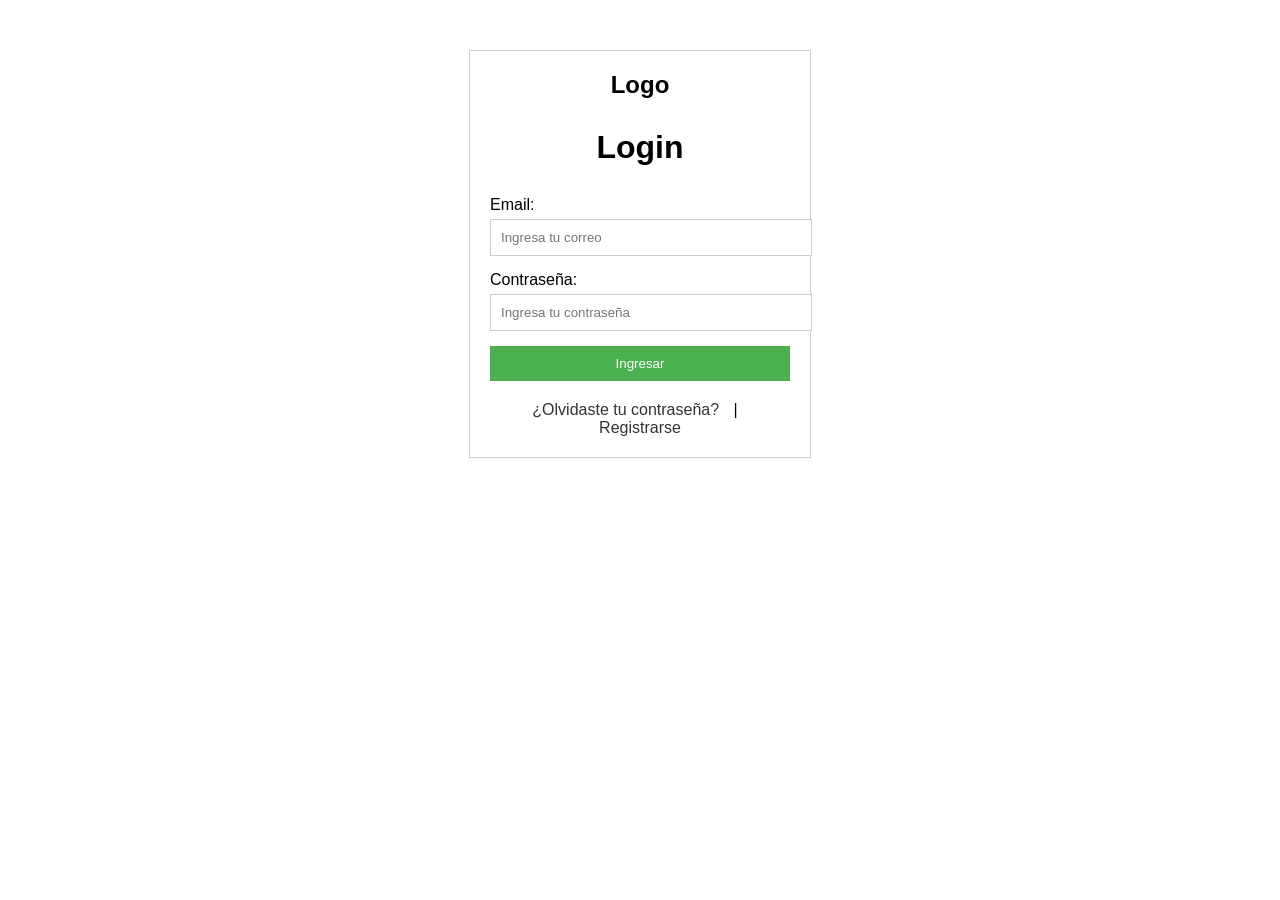
==== index.html @ 4f4e45fc "actualizacion_1" ====
<!DOCTYPE html>
<html lang="es">
<head>
    <meta charset="UTF-8">
    <title>Inicio de Sesión</title>
    <link rel="stylesheet" href="estilos.css">
</head>
<body>
    <div class="contenedor">
        <header>
            <div class="logo">Logo</div>
        </header>
        <main>
            <h1>Login</h1>
            <form>
                <label for="email">Email:</label>
                <input type="email" id="email" placeholder="Ingresa tu correo">
                <label for="password">Contraseña:</label>
                <input type="password" id="password" placeholder="Ingresa tu contraseña">
                <button type="submit">Ingresar</button>
            </form>
            <div class="enlaces">
                <a href="#">¿Olvidaste tu contraseña?</a>
                <span>|</span>
                <a href="#">Registrarse</a>
            </div>
        </main>
    </div>
</body>
</html>
---- estilos.css ----
body {
    font-family: Arial, sans-serif;
    margin: 0;
    padding: 0;
}

.contenedor {
    width: 300px;
    margin: 50px auto;
    border: 1px solid #ccc;
    padding: 20px;
}

header {
    text-align: center;
}

.logo {
    font-size: 24px;
    font-weight: bold;
}

h1 {
    text-align: center;
    margin-top: 30px;
}

form {
    margin-top: 30px;
}

label {
    display: block;
    margin-bottom: 5px;
}

input {
    width: 100%;
    padding: 10px;
    margin-bottom: 15px;
    border: 1px solid #ccc;
}

button {
    width: 100%;
    padding: 10px;
    background-color: #4CAF50;
    color: white;
    border: none;
    cursor: pointer;
}

.enlaces {
    text-align: center;
    margin-top: 20px;
}

a {
    text-decoration: none;
    color: #333;
}

span {
    margin: 0 10px;
}
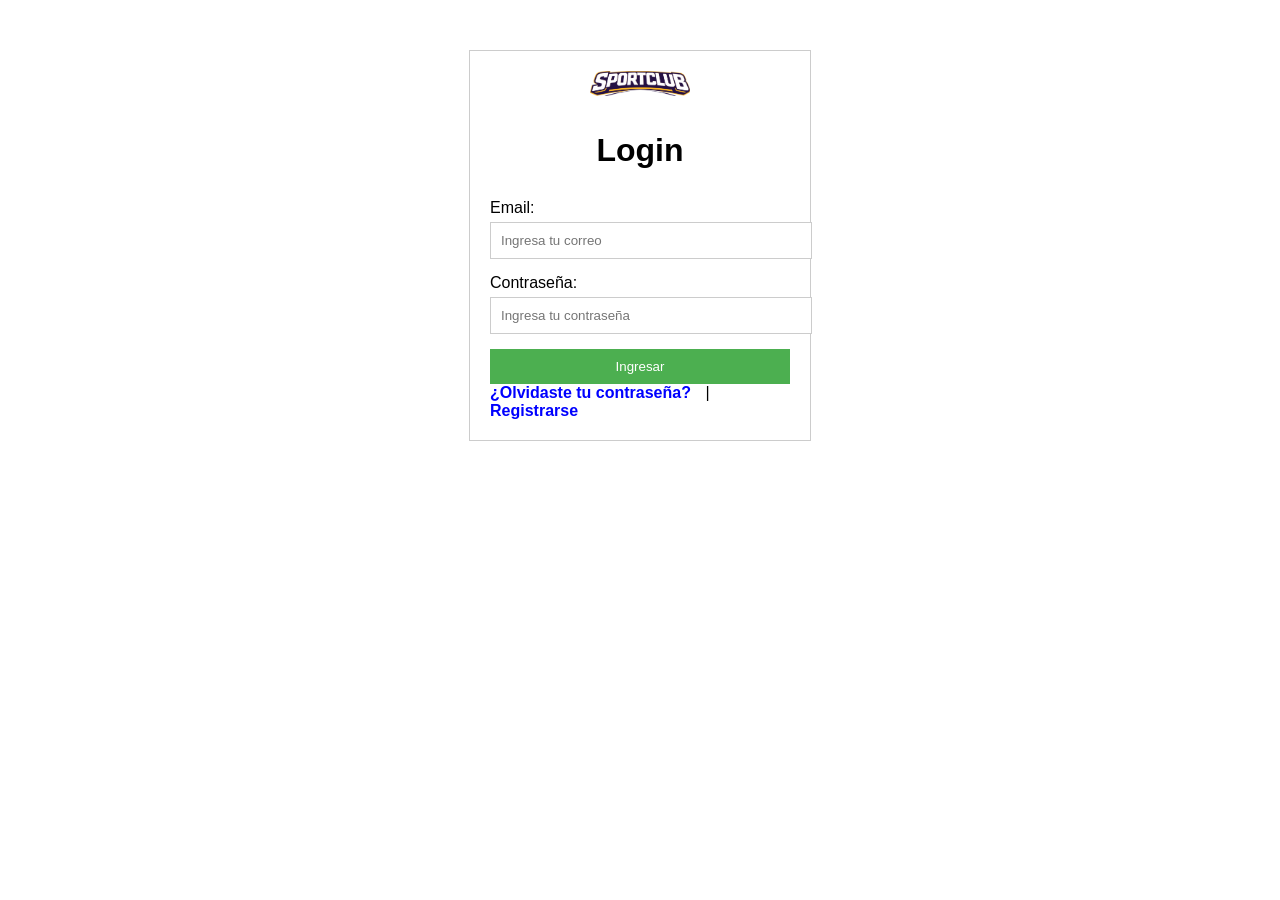
==== commit ac345966: "Actualizacion 2" ====
--- a/index.html
+++ b/index.html
@@ -8,7 +8,9 @@
 <body>
     <div class="contenedor">
         <header>
-            <div class="logo">Logo</div>
+            <div class="logo">
+                <img src="logo.png" alt="Logo de la empresa" width="100">
+            </div>
         </header>
         <main>
             <h1>Login</h1>
--- a/estilos.css
+++ b/estilos.css
@@ -50,9 +50,10 @@
     cursor: pointer;
 }
 
-.enlaces {
-    text-align: center;
-    margin-top: 20px;
+.enlaces a {
+    text-decoration: none;
+    color: blue;
+    font-weight: bold;
 }
 
 a {
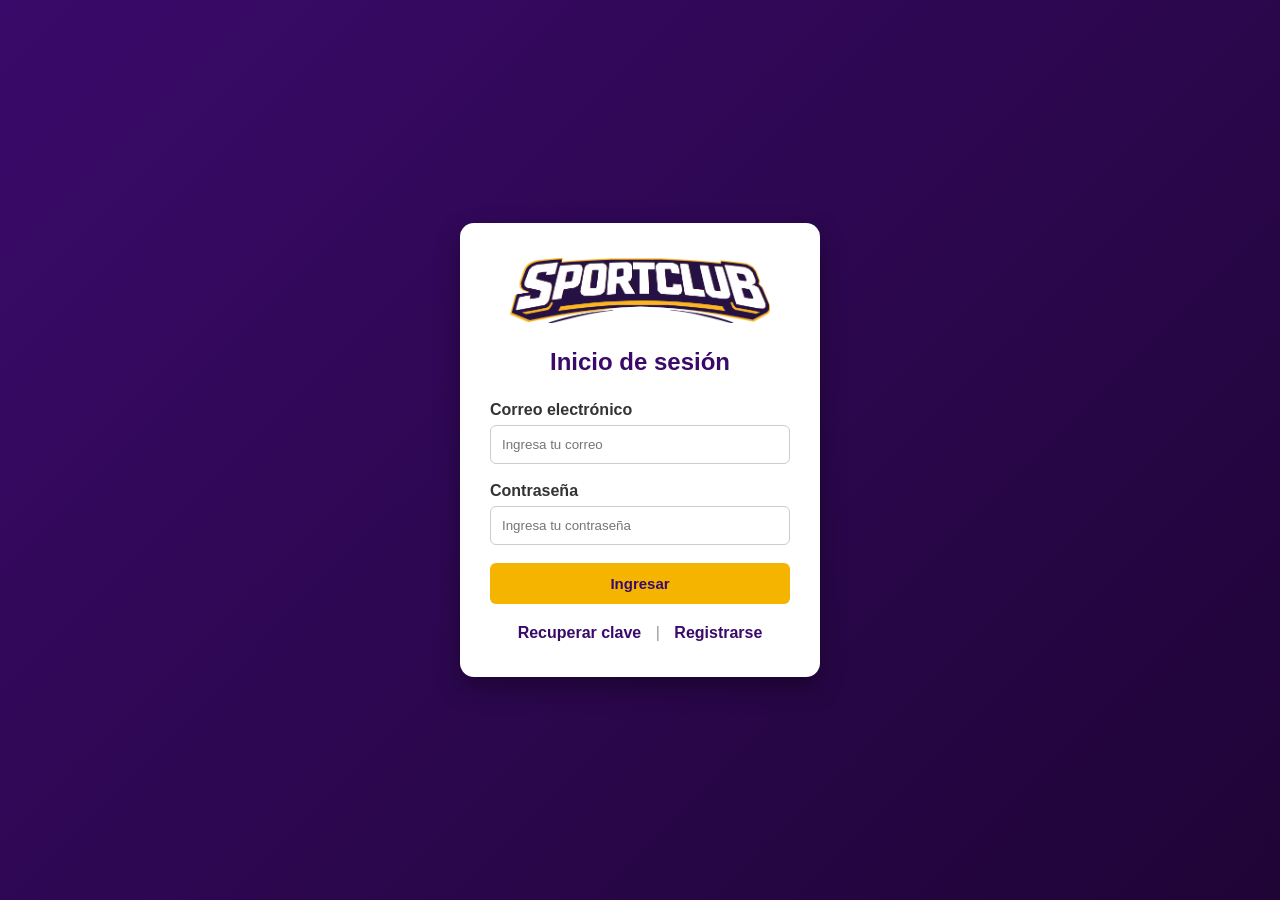
==== commit 31249d63: "actualizacion 3" ====
--- a/index.html
+++ b/index.html
@@ -2,31 +2,36 @@
 <html lang="es">
 <head>
     <meta charset="UTF-8">
-    <title>Inicio de Sesión</title>
+    <title>Inicio de sesión</title>
     <link rel="stylesheet" href="estilos.css">
 </head>
 <body>
+
     <div class="contenedor">
         <header>
-            <div class="logo">
-                <img src="logo.png" alt="Logo de la empresa" width="100">
-            </div>
+            <img src="logo.png" alt="Logo SportClub" class="logo">
         </header>
+
         <main>
-            <h1>Login</h1>
+            <h1>Inicio de sesión</h1>
+
             <form>
-                <label for="email">Email:</label>
+                <label for="email">Correo electrónico</label>
                 <input type="email" id="email" placeholder="Ingresa tu correo">
-                <label for="password">Contraseña:</label>
+
+                <label for="password">Contraseña</label>
                 <input type="password" id="password" placeholder="Ingresa tu contraseña">
+
                 <button type="submit">Ingresar</button>
             </form>
+
             <div class="enlaces">
-                <a href="#">¿Olvidaste tu contraseña?</a>
+                <a href="#">Recuperar clave</a>
                 <span>|</span>
                 <a href="#">Registrarse</a>
             </div>
         </main>
     </div>
+
 </body>
 </html>
--- a/estilos.css
+++ b/estilos.css
@@ -1,66 +1,96 @@
-body {
-    font-family: Arial, sans-serif;
+* {
+    box-sizing: border-box;
     margin: 0;
     padding: 0;
 }
 
-.contenedor {
-    width: 300px;
-    margin: 50px auto;
-    border: 1px solid #ccc;
-    padding: 20px;
+body {
+    font-family: Arial, sans-serif;
+    min-height: 100vh;
+    background: linear-gradient(135deg, #3a0a6a, #1f0436);
+    display: flex;
+    align-items: center;
+    justify-content: center;
 }
 
-header {
+/* Contenedor */
+.contenedor {
+    width: 360px;
+    background-color: #ffffff;
+    padding: 35px 30px;
+    border-radius: 14px;
+    box-shadow: 0 10px 25px rgba(0, 0, 0, 0.35);
     text-align: center;
 }
 
+/* LOGO */
 .logo {
-    font-size: 24px;
-    font-weight: bold;
+    display: block;
+    margin: 0 auto 25px auto;
+    width: 260px; /* MÁS GRANDE */
 }
 
+/* Título */
 h1 {
-    text-align: center;
-    margin-top: 30px;
+    color: #3a0a6a;
+    margin-bottom: 25px;
+    font-size: 24px;
 }
 
+/* Formulario */
 form {
-    margin-top: 30px;
+    text-align: left;
 }
 
 label {
+    font-weight: bold;
+    color: #333;
+    margin-bottom: 6px;
     display: block;
-    margin-bottom: 5px;
 }
 
 input {
     width: 100%;
-    padding: 10px;
-    margin-bottom: 15px;
+    padding: 11px;
+    margin-bottom: 18px;
     border: 1px solid #ccc;
+    border-radius: 6px;
 }
 
+/* Botón */
 button {
     width: 100%;
-    padding: 10px;
-    background-color: #4CAF50;
-    color: white;
+    padding: 12px;
+    background-color: #f5b400;
+    color: #3a0a6a;
     border: none;
+    border-radius: 6px;
+    font-weight: bold;
+    font-size: 15px;
     cursor: pointer;
 }
 
-.enlaces a {
-    text-decoration: none;
-    color: blue;
-    font-weight: bold;
+button:hover {
+    background-color: #e0a200;
 }
 
-a {
-    text-decoration: none;
-    color: #333;
+/* Enlaces */
+.enlaces {
+    margin-top: 20px;
+    text-align: center;
 }
 
-span {
+.enlaces a {
+    color: #3a0a6a;
+    font-weight: bold;
+    text-decoration: none;
+}
+
+.enlaces span {
     margin: 0 10px;
+    color: #999;
+}
+
+.enlaces a:hover {
+    text-decoration: underline;
 }
